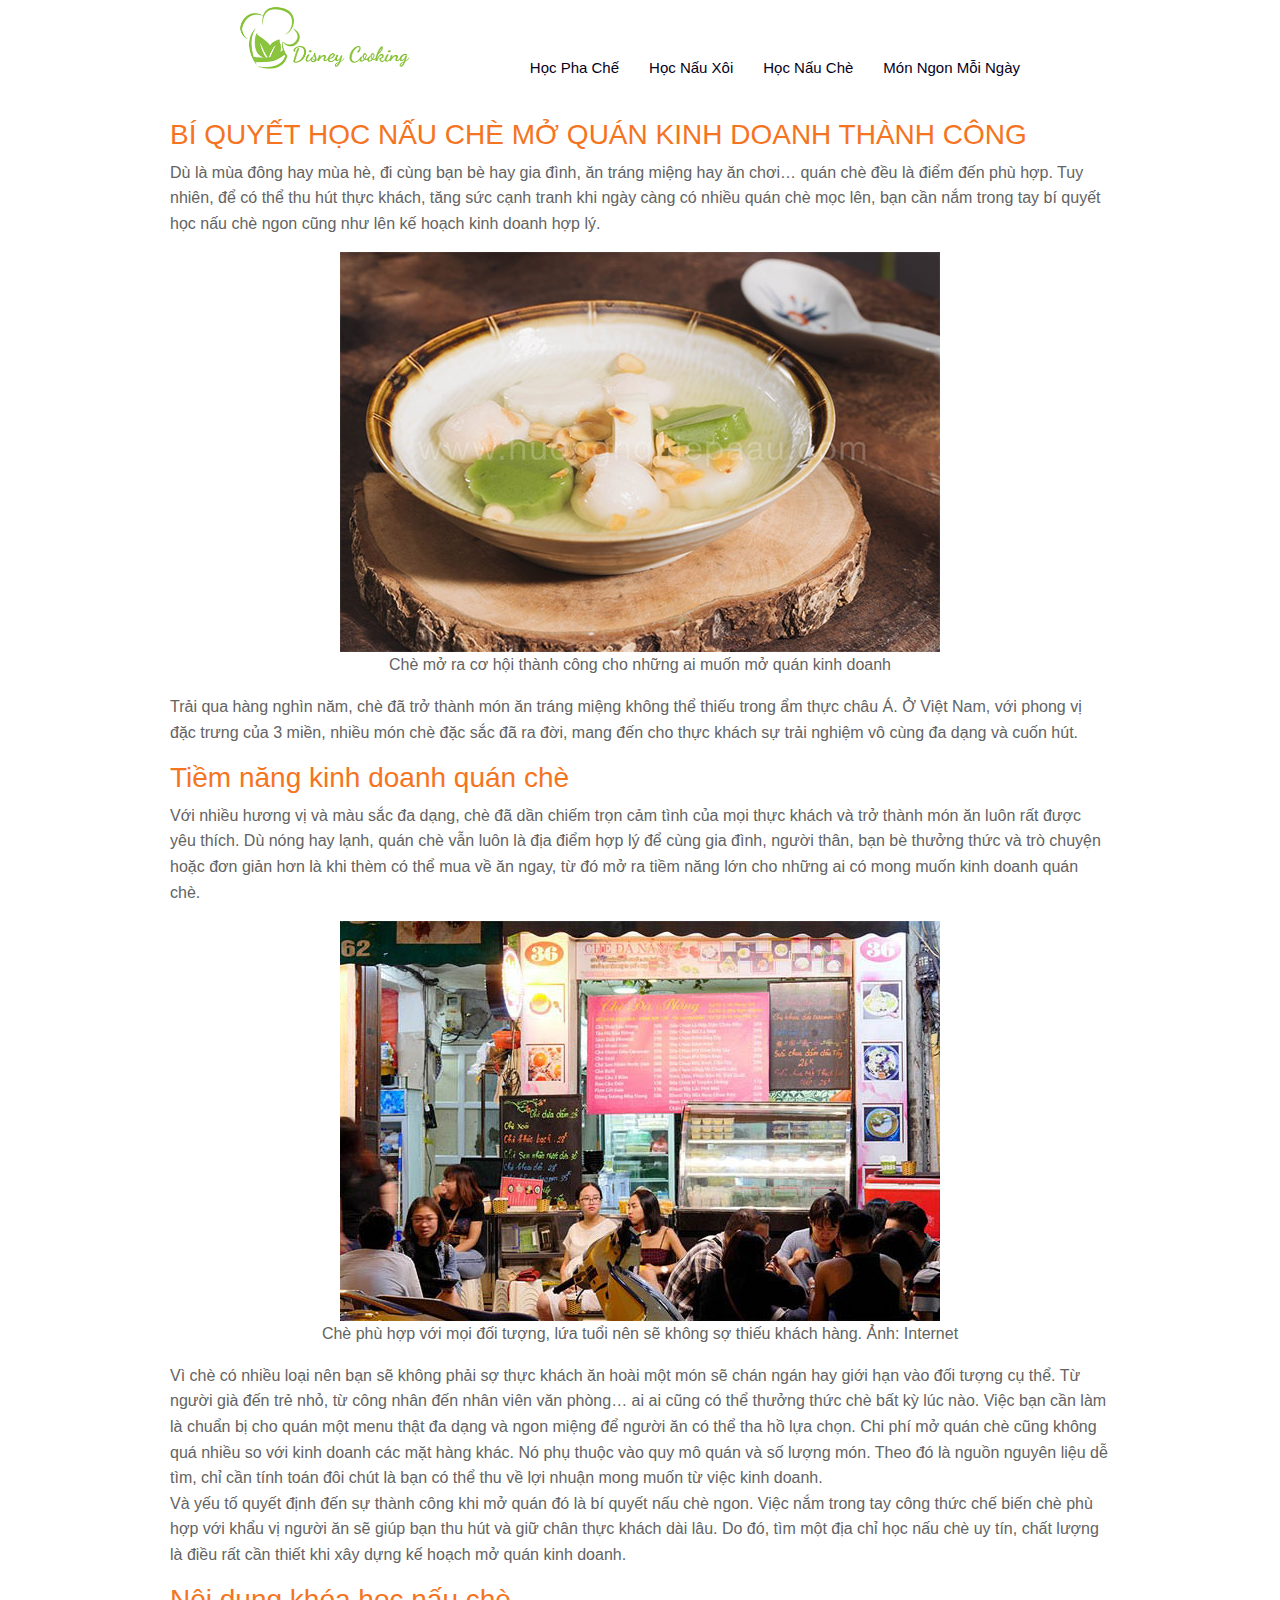
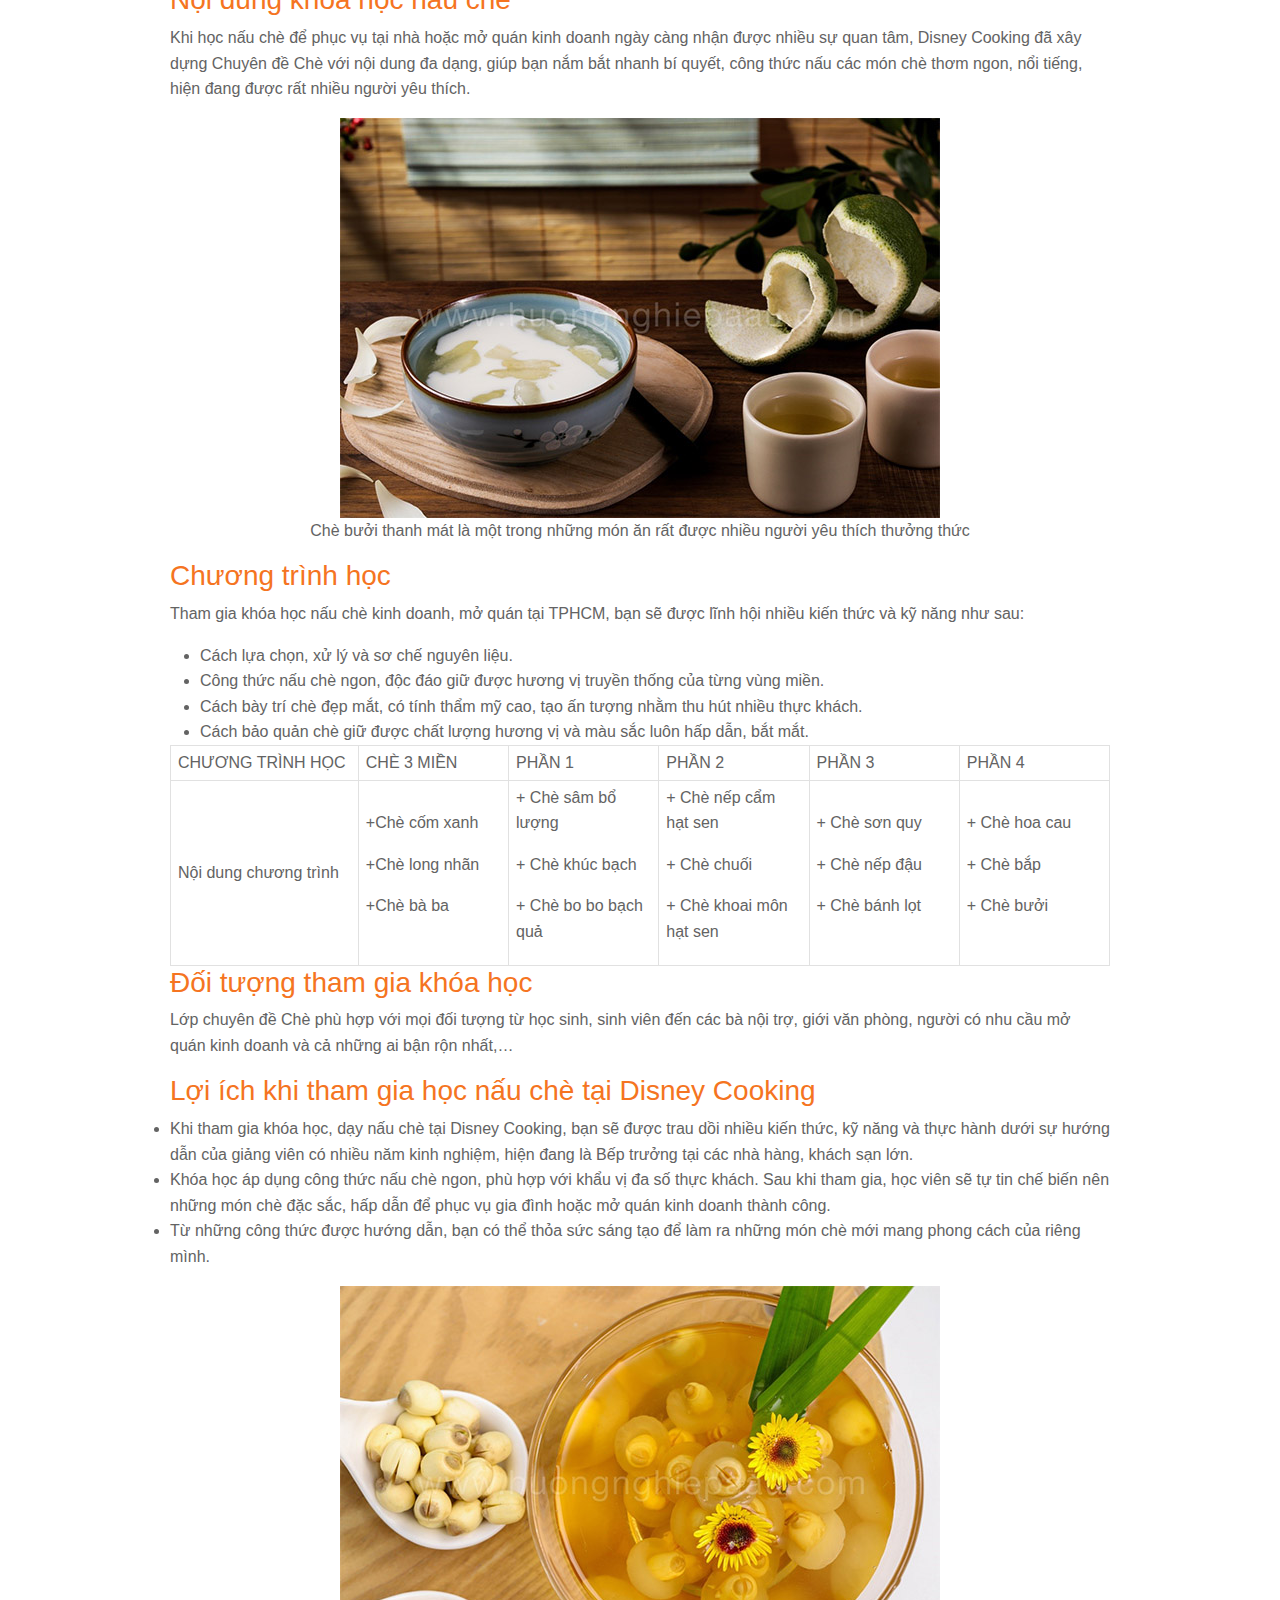
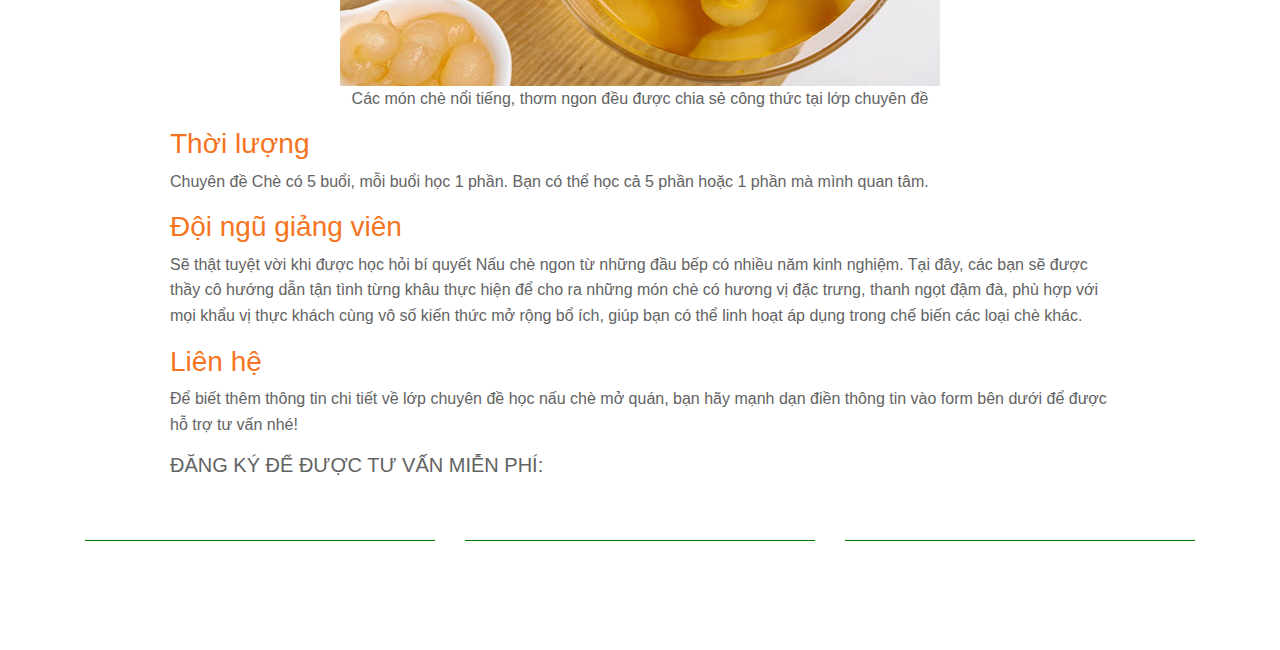
==== nauChe.html @ 16631888 "khởi tạo dự án" ====
<!doctype html>
<html lang="en">

<head>
    <title>Nấu chè</title>
    <!-- Required meta tags -->
    <meta charset="utf-8">
    <meta name="viewport" content="width=device-width, initial-scale=1, shrink-to-fit=no">

    <!-- Bootstrap CSS -->
    <link rel="stylesheet" href="https://stackpath.bootstrapcdn.com/bootstrap/4.3.1/css/bootstrap.min.css"
        integrity="sha384-ggOyR0iXCbMQv3Xipma34MD+dH/1fQ784/j6cY/iJTQUOhcWr7x9JvoRxT2MZw1T" crossorigin="anonymous">
    <link rel="stylesheet" href="./style.css">
</head>

<body>
    <div class="container">
        <div class="container-content">
            <!-- HEADER  -->
            <header>

                <a href="./index.html">
                    <img src="./img/logo_disneycooking.png" alt="">
                </a>
                <nav>

                    <ul>
                        <li>
                            <a href="./phaChe.html">Học Pha Chế</a>
                        </li>
                        <li>
                            <a href="./nauXoi.html">Học Nấu Xôi</a>
                        </li>
                        <li>
                            <a href="#">Học Nấu Chè</a>
                        </li>
                        <li>
                            <a href="./index.html">Món Ngon Mỗi Ngày</a>
                        </li>

                    </ul>
                </nav>


            </header>
            <!-- INFORMATION  -->
            <div class="information">
                <h3>BÍ QUYẾT HỌC NẤU CHÈ MỞ QUÁN KINH DOANH THÀNH CÔNG</h3>
                <p>Dù là mùa đông hay mùa hè, đi cùng bạn bè hay gia đình, ăn tráng miệng hay ăn chơi… quán chè đều là
                    điểm đến phù hợp. Tuy nhiên, để có thể thu hút thực khách, tăng sức cạnh tranh khi ngày càng có
                    nhiều quán chè mọc lên, bạn cần nắm trong tay bí quyết học nấu chè ngon cũng như lên kế hoạch kinh
                    doanh hợp lý.</p>
                <div class="img_info">
                    <img src="./img/hoc-nau-che.jpg" alt="">
                    <p>Chè mở ra cơ hội thành công cho những ai muốn mở quán kinh doanh</p>
                </div>
                <p>Trải qua hàng nghìn năm, chè đã trở thành món ăn tráng miệng không thể thiếu trong ẩm thực châu Á. Ở
                    Việt Nam, với phong vị đặc trưng của 3 miền, nhiều món chè đặc sắc đã ra đời, mang đến cho thực
                    khách sự trải nghiệm vô cùng đa dạng và cuốn hút.</p>
            </div>
            <!-- CONTENT  -->
            <div class="content">
                <div class="tiem-nang">
                    <h3>Tiềm năng kinh doanh quán chè</h3>
                    <p>Với nhiều hương vị và màu sắc đa dạng, chè đã dần chiếm trọn cảm tình của mọi thực khách và trở
                        thành món ăn luôn rất được yêu thích. Dù nóng hay lạnh, quán chè vẫn luôn là địa điểm hợp lý để
                        cùng gia đình, người thân, bạn bè thưởng thức và trò chuyện hoặc đơn giản hơn là khi thèm có thể
                        mua về ăn ngay, từ đó mở ra tiềm năng lớn cho những ai có mong muốn kinh doanh quán chè.</p>
                    <div class="img-content">
                        <img src="./img/hoc-nau-che-kinh-doanh.jpg" alt="">
                        <p>Chè phù hợp với mọi đối tượng, lứa tuổi nên sẽ không sợ thiếu khách hàng. Ảnh: Internet</p>
                    </div>
                    <p>Vì chè có nhiều loại nên bạn sẽ không phải sợ thực khách ăn hoài một món sẽ chán ngán hay giới
                        hạn vào đối tượng cụ thể. Từ người già đến trẻ nhỏ, từ công nhân đến nhân viên văn phòng… ai ai
                        cũng có thể thưởng thức chè bất kỳ lúc nào. Việc bạn cần làm là chuẩn bị cho quán một menu thật
                        đa dạng và ngon miệng để người ăn có thể tha hồ lựa chọn. Chi phí mở quán chè cũng không quá
                        nhiều so với kinh doanh các mặt hàng khác. Nó phụ thuộc vào quy mô quán và số lượng món. Theo đó
                        là nguồn nguyên liệu dễ tìm, chỉ cần tính toán đôi chút là bạn có thể thu về lợi nhuận mong muốn
                        từ việc kinh doanh.
                        <br>
                        Và yếu tố quyết định đến sự thành công khi mở quán đó là bí quyết nấu chè ngon. Việc nắm trong
                        tay công thức chế biến chè phù hợp với khẩu vị người ăn sẽ giúp bạn thu hút và giữ chân thực
                        khách dài lâu. Do đó, tìm một địa chỉ học nấu chè uy tín, chất lượng là điều rất cần thiết khi
                        xây dựng kế hoạch mở quán kinh doanh.
                    </p>
                </div>
                <div class="noi-dung-khoa-hoc">
                    <h3>Nội dung khóa học nấu chè</h3>
                    <p>Khi học nấu chè để phục vụ tại nhà hoặc mở quán kinh doanh ngày càng nhận được nhiều sự quan tâm,
                        Disney Cooking đã xây dựng Chuyên đề Chè với nội dung đa dạng, giúp bạn nắm bắt nhanh bí quyết,
                        công thức nấu các món chè thơm ngon, nổi tiếng, hiện đang được rất nhiều người yêu thích.</p>
                    <div class="img-content">
                        <img src="./img/lop-hoc-nau-che-tai-tphcm.jpg" alt="">
                        <p>Chè bưởi thanh mát là một trong những món ăn rất được nhiều người yêu thích thưởng thức</p>
                    </div>
                </div>
                <div class="chuong-trinh-hoc">
                    <h3>Chương trình học</h3>
                    <p>Tham gia khóa học nấu chè kinh doanh, mở quán tại TPHCM, bạn sẽ được lĩnh hội nhiều kiến thức và
                        kỹ năng như sau:</p>
                    <ul>
                        <li>Cách lựa chọn, xử lý và sơ chế nguyên liệu.</li>
                        <li>Công thức nấu chè ngon, độc đáo giữ được hương vị truyền thống của từng vùng miền.</li>
                        <li>Cách bày trí chè đẹp mắt, có tính thẩm mỹ cao, tạo ấn tượng nhằm thu hút nhiều thực khách.
                        </li>
                        <li>Cách bảo quản chè giữ được chất lượng hương vị và màu sắc luôn hấp dẫn, bắt mắt.</li>
                    </ul>
                    <table>
                        <tbody>
                            <tr>
                                <td width="20%">CHƯƠNG TRÌNH HỌC</td>
                                <td width="16%">CHÈ 3 MIỀN</td>
                                <td width="16%">PHẦN 1</td>
                                <td width="16%">PHẦN 2</td>
                                <td width="16%">PHẦN 3</td>
                                <td width="16%">PHẦN 4</td>
                            </tr>
                            <tr>
                                <td width="20">Nội dung chương trình</td>
                                <td width="16">
                                    <p>+Chè cốm xanh</p>
                                    <p>+Chè long nhãn</p>
                                    <p>+Chè bà ba</p>
                                </td>
                                <td width="16">
                                    <p>+ Chè sâm bổ lượng</p>
                                    <p>+ Chè khúc bạch</p>
                                    <p>+ Chè bo bo bạch quả</p>
                                </td>
                                <td width="16">
                                    <p>+ Chè nếp cẩm hạt sen</p>
                                    <p>+ Chè chuối</p>
                                    <p>+ Chè khoai môn hạt sen</p>
                                </td>
                                <td width="16">
                                    <p>+ Chè sơn quy</p>
                                    <p>+ Chè nếp đậu</p>
                                    <p>+ Chè bánh lọt</p>
                                </td>
                                <td width="16">
                                    <p>+ Chè hoa cau</p>
                                    <p>+ Chè bắp</p>
                                    <p>+ Chè bưởi</p>
                                </td>
                            </tr>
                        </tbody>
                    </table>
                </div>
                <div class="doi-tuong-tham-gia-khoa-hoc">
                    <h3>Đối tượng tham gia khóa học</h3>
                    <p>Lớp chuyên đề Chè phù hợp với mọi đối tượng từ học sinh, sinh viên đến các bà nội trợ, giới văn phòng, người có nhu cầu mở quán kinh doanh và cả những ai bận rộn nhất,…</p>
                </div>
                <div class="loi-ich-tham-gia-khoa-hoc">
                    <h3>Lợi ích khi tham gia học nấu chè tại Disney Cooking</h3>
                    <ul>
                        <li>Khi tham gia khóa học, dạy nấu chè tại Disney Cooking, bạn sẽ được trau dồi nhiều kiến thức, kỹ năng và thực hành dưới sự hướng dẫn của giảng viên có nhiều năm kinh nghiệm, hiện đang là Bếp trưởng tại các nhà hàng, khách sạn lớn.</li>
                        <li>Khóa học áp dụng công thức nấu chè ngon, phù hợp với khẩu vị đa số thực khách. Sau khi tham gia, học viên sẽ tự tin chế biến nên những món chè đặc sắc, hấp dẫn để phục vụ gia đình hoặc mở quán kinh doanh thành công.</li>
                        <li>Từ những công thức được hướng dẫn, bạn có thể thỏa sức sáng tạo để làm ra những món chè mới mang phong cách của riêng mình.</li>
                    </ul>
                    <div class="img-content">
                        <img src="./img/hoc-nau-che-de-mo-quan.jpg" alt="">
                        <p>Các món chè nổi tiếng, thơm ngon đều được chia sẻ công thức tại lớp chuyên đề</p>
                    </div>
                </div>
                <div class="thoi-luong">
                    <h3>
                        Thời lượng
                    </h3>
                    <p>Chuyên đề Chè có 5 buổi, mỗi buổi học 1 phần. Bạn có thể học cả 5 phần hoặc 1 phần mà mình quan tâm.</p>
                </div>
                <div class="doi-ngu-giang-vien">
                    <h3>Đội ngũ giảng viên</h3>
                    <p>Sẽ thật tuyệt vời khi được học hỏi bí quyết Nấu chè ngon từ những đầu bếp có nhiều năm kinh nghiệm. Tại đây, các bạn sẽ được thầy cô hướng dẫn tận tình từng khâu thực hiện để cho ra những món chè có hương vị đặc trưng, thanh ngọt đậm đà, phù hợp với mọi khẩu vị thực khách cùng vô số kiến thức mở rộng bổ ích, giúp bạn có thể linh hoạt áp dụng trong chế biến các loại chè khác.</p>
                </div>
                <div class="lien-he">
                    <h3>Liên hệ</h3>
                    <p>Để biết thêm thông tin chi tiết về lớp chuyên đề học nấu chè mở quán, bạn hãy mạnh dạn điền thông tin vào form bên dưới để được hỗ trợ tư vấn nhé!</p>
                </div>
                <h5>ĐĂNG KÝ ĐỂ ĐƯỢC TƯ VẤN MIỄN PHÍ:</h5>




            </div>




















        </div>
        <!-- FOOTER  -->
        <footer>
            <div class="col">
                <h4>DISNEY COOKING</h4>
                <hr>
                <ul>
                    <li>Điều Khoản – Khuyến Mãi</li>
                    <li>Giới Thiệu</li>
                    <li>Liên Hệ</li>
                </ul>
            </div>
            <div class="col">
                <h4>CÁC KHÓA HỌC</h4>
                <hr>
                <ul>
                    <li>Khóa Học Nấu Món Á</li>
                    <li>Dạy Nấu Ăn Đãi Tiệc</li>
                    <li>Dạy Nấu Ăn Mở Quán Cơm</li>
                </ul>
            </div>
            <div class="col">
                <h4>FANPAGE DISNEY COOKING</h4>
                <hr>
            </div>
        </footer>
    </div>
    <!-- Optional JavaScript -->
    <!-- jQuery first, then Popper.js, then Bootstrap JS -->
    <script src="https://code.jquery.com/jquery-3.3.1.slim.min.js"
        integrity="sha384-q8i/X+965DzO0rT7abK41JStQIAqVgRVzpbzo5smXKp4YfRvH+8abtTE1Pi6jizo"
        crossorigin="anonymous"></script>
    <script src="https://cdnjs.cloudflare.com/ajax/libs/popper.js/1.14.7/umd/popper.min.js"
        integrity="sha384-UO2eT0CpHqdSJQ6hJty5KVphtPhzWj9WO1clHTMGa3JDZwrnQq4sF86dIHNDz0W1"
        crossorigin="anonymous"></script>
    <script src="https://stackpath.bootstrapcdn.com/bootstrap/4.3.1/js/bootstrap.min.js"
        integrity="sha384-JjSmVgyd0p3pXB1rRibZUAYoIIy6OrQ6VrjIEaFf/nJGzIxFDsf4x0xIM+B07jRM"
        crossorigin="anonymous"></script>
</body>

</html>
---- style.css ----
*{
    margin: 0;
    padding: 0;
    box-sizing: border-box;
    /* tránh trường hợp khai bái paddng >100% */
}
h2,h3{
    color: #f57421;
}
html{
    font-size: 16px;
}
body{
    font-family: "Roboto", sans-serif;
    color:#636363;
    font-weight: 400;
    line-height: 1.6;
    background-image: url(https://www.disneycooking.com/wp-content/uploads/2019/11/food-background-1.jpg);
    background-repeat: no-repeat;
    background-attachment: fixed;
    background-position: center center;
}
.container{
    background-color: white;
    padding: 0;
}
.container-content{
    margin: 0 100px;
}
/* HEADER  */
header{
    margin-top: 0;
    margin-bottom: 30px;
    display: flex;
    justify-content: space-around;
    height: 88px;
}
header img{
    font-size: 26px;
    width: 210px;
    padding-bottom: 0;
    height: auto;
}
/* nav ul{
    display: flex;
    align-items: center;
} */
header ul {
    display: flex;
    margin-right: 30px;
    height: auto;
}
header li {
    padding: 55px 15px;
    list-style: none;
    transform: translateY();
}
header li a {
    color: #070120;
    text-transform: capitalize;
    font-size: 15px;
    font-weight: 500;
    transition: all 0.5s;
    text-decoration: none;
}
header li a:hover{
    color: #35a533;
    from{
            transform: translateY(0);
    }
        to{
            transform: translateY(30px);
                    }
}

  a span {
      display: inline-block;
    transition: all 1s;
  }
  a:hover {
    color: #f55f8d;
  }
  a:hover span {
    animation: upToDown 1s;
  }
  
  @keyframes upToDown {
    49% {
      transform: translateY(100%);
    }
    50% {
      opacity: 0;
      transform: translateY(-100%);
    }
    51% {
      opacity: 1;
    }
  }


  /* INFORMATION */
  .img_info {
    text-align: center;
  }
  /* PRODUCT  */
  .item{
    width: 224.5px;
    height: 149.66px;
  }
  /* .item_content{
    padding: 30px;
  } */
  .item_content img{
    width: 100%;
    height: auto;
  }
  .item_content a{
    text-align: center;
    color: #070120;
  }
  .row{
    display: flex;
   justify-content: space-evenly;
   margin-bottom: 80px;
  }
  /* CONTENT */
  .img-content{
    text-align: center;
  }
  .content_img{
    display: flex;
    justify-content: space-around;
  }
  .content_img img {
    width: 302.66px;
    height: 201.78px;
  }
  .content .chuong-trinh-hoc ul{
    margin: 0 30px;
  }
  table {
    width: 100%;
    max-width: 100%;
    background-color:transparent;
    border-collapse: collapse;
    border-spacing: 0;
}
td {
    background: #fff;
    padding: 4px 7px;
    border: 1px solid #e1e1e1;
}
  /* FOOTER  */
  footer{
    background-image: url(https://www.disneycooking.com/wp-content/uploads/2019/05/bg-dvp.jpg);
    display: flex;
    color: white;
  }
  .col{
    padding-top: 10px;
  }
  footer hr{
    background-color: green;

  }
  footer ul{
    list-style: none;
  }
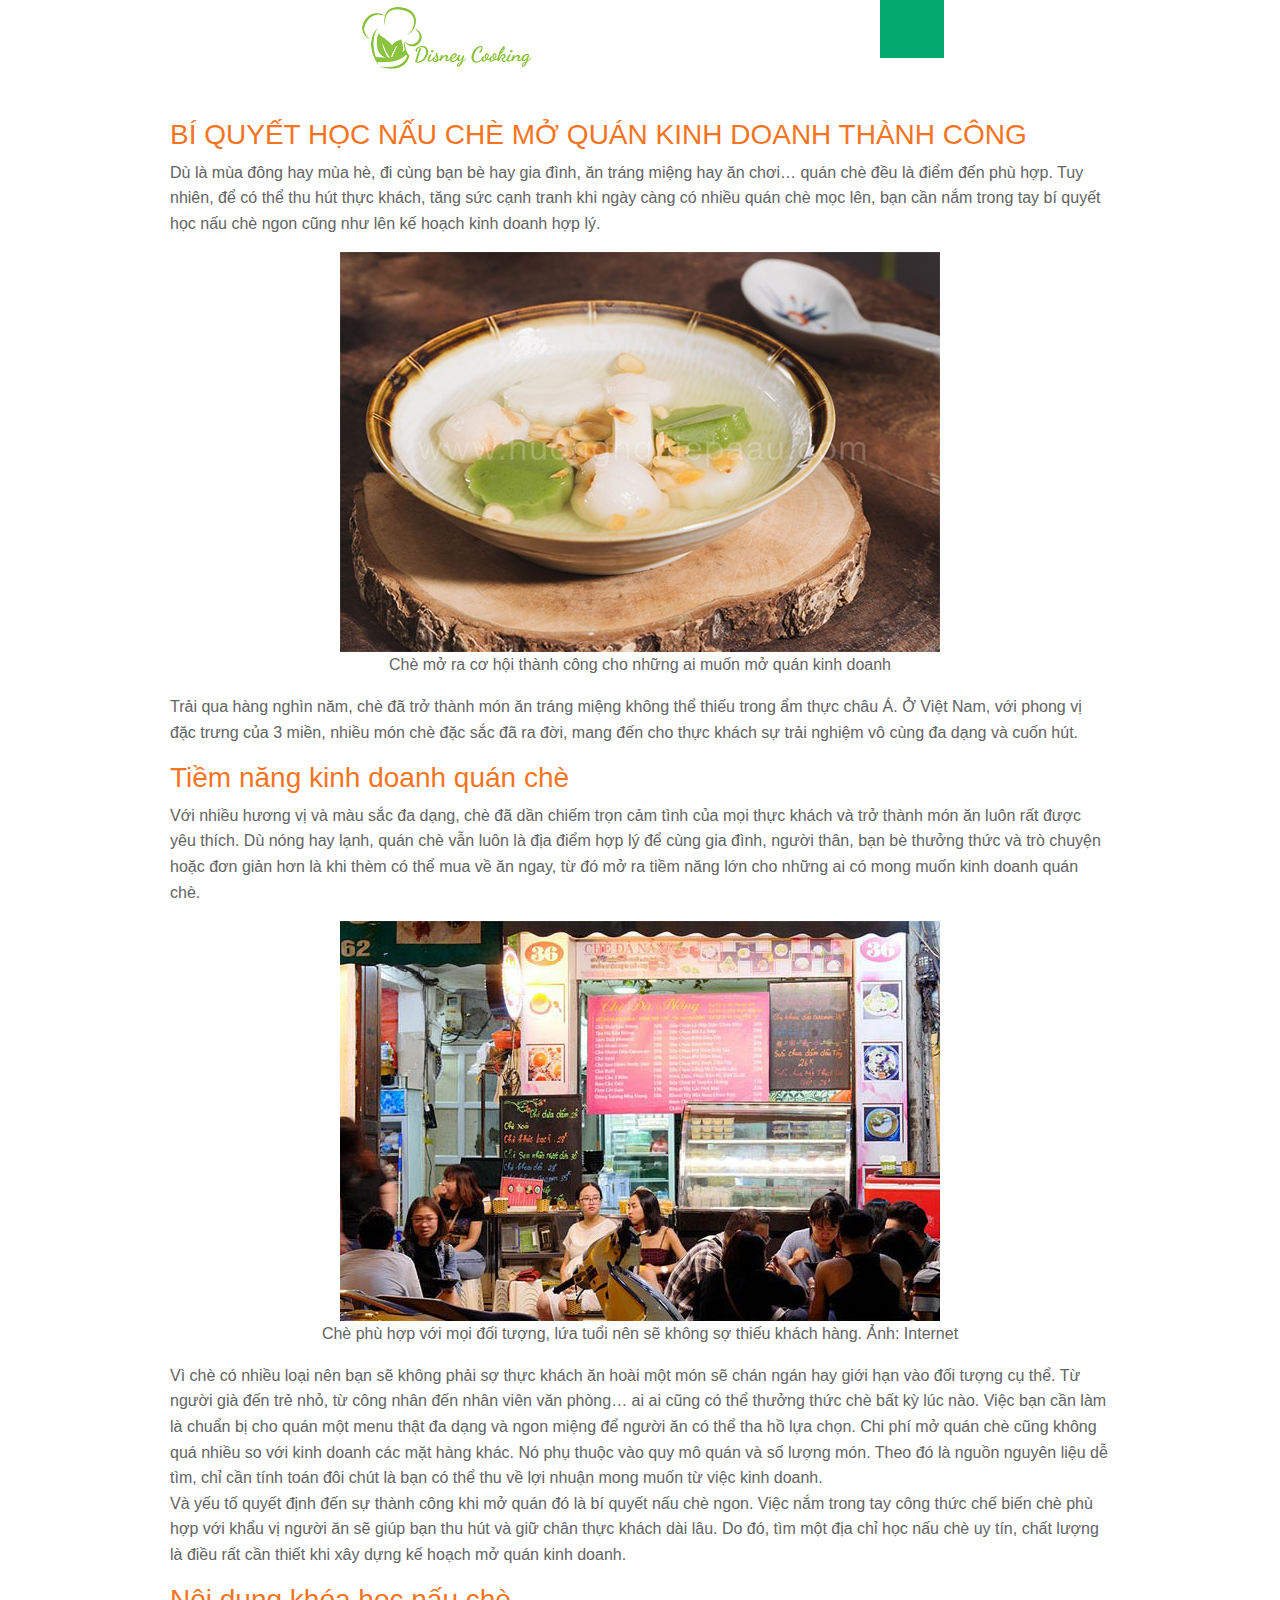
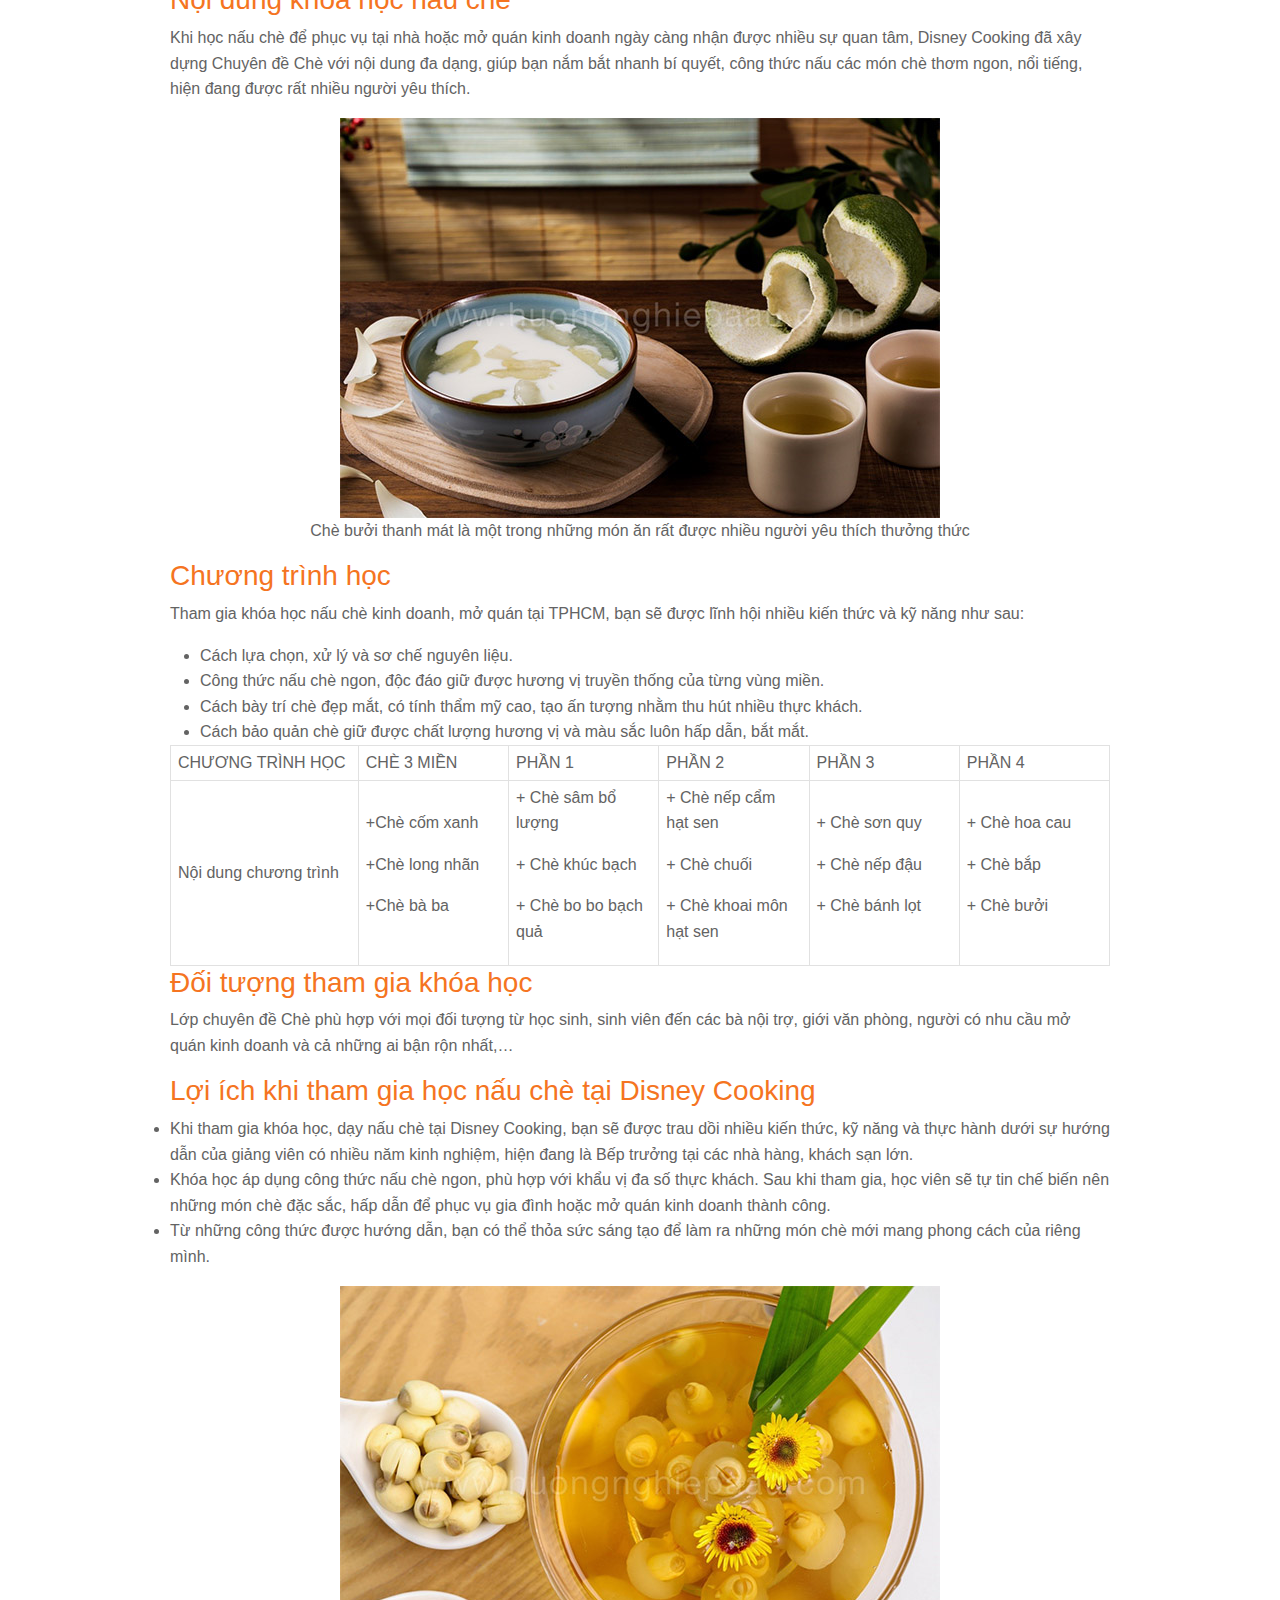
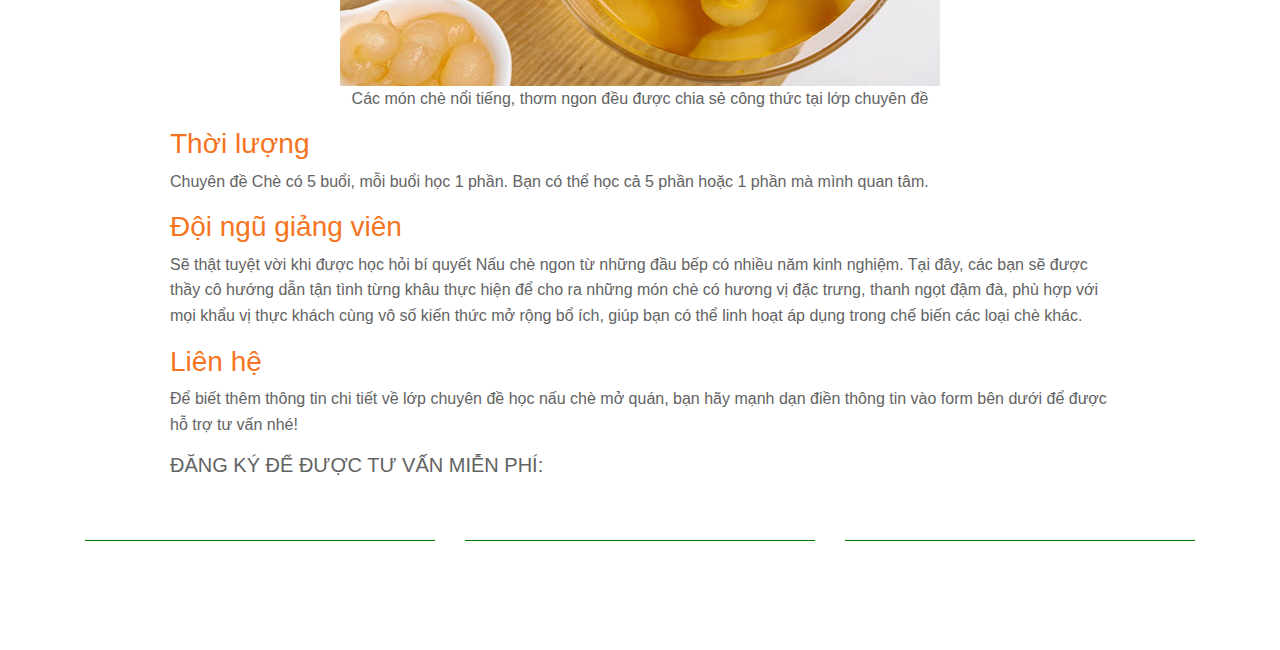
==== commit 1c7e11d4: "sửa nấu che nấu Xôi pha chế" ====
--- a/nauChe.html
+++ b/nauChe.html
@@ -22,24 +22,17 @@
                 <a href="./index.html">
                     <img src="./img/logo_disneycooking.png" alt="">
                 </a>
-                <nav>
-
-                    <ul>
-                        <li>
-                            <a href="./phaChe.html">Học Pha Chế</a>
-                        </li>
-                        <li>
-                            <a href="./nauXoi.html">Học Nấu Xôi</a>
-                        </li>
-                        <li>
-                            <a href="#">Học Nấu Chè</a>
-                        </li>
-                        <li>
-                            <a href="./index.html">Món Ngon Mỗi Ngày</a>
-                        </li>
-
-                    </ul>
-                </nav>
+                <div class="dropdown">
+                    <button class="dropbtn">
+                        <i class="fa-solid fa-bars dropbtn"></i>
+                    </button>
+                    <div class="dropdown-content">
+                        <a href="./phaChe.html">Học Pha Chế</a>
+                        <a href="./nauXoi.html">Học Nấu Xôi</a>
+                        <a href="#">Học Nấu Chè</a>
+                        <a href="./index.html">Món Ngon Mỗi Ngày</a>
+                    </div>
+                  </div>
 
 
             </header>
--- a/style.css
+++ b/style.css
@@ -41,11 +41,55 @@
     padding-bottom: 0;
     height: auto;
 }
+.left{
+  text-align: center;
+}
 /* nav ul{
     display: flex;
     align-items: center;
 } */
-header ul {
+/* Dropdown Button */
+.dropbtn {
+  background-color: #04AA6D;
+  color: white;
+  padding: 16px;
+  font-size: 16px;
+  border: none;
+}
+
+/* The container <div> - needed to position the dropdown content */
+.dropdown {
+  position: relative;
+  display: inline-block;
+}
+
+/* Dropdown Content (Hidden by Default) */
+.dropdown-content {
+  display: none;
+  position: absolute;
+  background-color: #f1f1f1;
+  min-width: 160px;
+  box-shadow: 0px 8px 16px 0px rgba(0,0,0,0.2);
+  z-index: 1;
+}
+
+/* Links inside the dropdown */
+.dropdown-content a {
+  color: black;
+  padding: 12px 16px;
+  text-decoration: none;
+  display: block;
+}
+
+/* Change color of dropdown links on hover */
+.dropdown-content a:hover {background-color: #ddd;}
+
+/* Show the dropdown menu on hover */
+.dropdown:hover .dropdown-content {display: block;}
+
+/* Change the background color of the dropdown button when the dropdown content is shown */
+.dropdown:hover .dropbtn {background-color: #3e8e41;}
+/* header ul {
     display: flex;
     margin-right: 30px;
     height: auto;
@@ -95,7 +139,7 @@
     51% {
       opacity: 1;
     }
-  }
+  } */
 
 
   /* INFORMATION */
@@ -150,6 +194,60 @@
     padding: 4px 7px;
     border: 1px solid #e1e1e1;
 }
+/* SIGN UP  */
+
+
+.form {
+  border: 1px solid #80808000;
+  /* grid-column: 6/9;
+  grid-row: 3; */
+  height: 370px;
+  /* width: 292px; */
+  display: flex;
+  flex-direction: column;
+  align-items: center;
+  position: relative;
+  border-radius: 15px;
+  box-shadow: 0px 0px 14px 0px grey;
+  background-color: white;
+}
+h2 {
+  margin-top: 50px;
+  margin-bottom: 30px;
+}
+i.fab.fa-app-store-ios {
+  display: block;
+  margin-bottom: 50px;
+  font-size: 28px;
+}
+
+
+input{
+  display: block;
+  border-bottom: 2px solid #00BCD4;
+  margin-top: 6px;
+  margin-bottom: 10px;
+  outline-style: none;
+}
+input[type="text"] {
+  padding: 5px;
+  width: 70%;
+}
+
+input#submit {
+  padding: 7px;
+  width: 50%;
+  border-radius: 10px;
+  border: none;
+  position: absolute;
+  bottom: 10px;
+  cursor: pointer;
+  background: linear-gradient(to right, #fc00ff, #00dbde);
+}
+input#submit:hover{
+
+  background: linear-gradient(to right, #fc466b, #3f5efb); 
+}
   /* FOOTER  */
   footer{
     background-image: url(https://www.disneycooking.com/wp-content/uploads/2019/05/bg-dvp.jpg);
